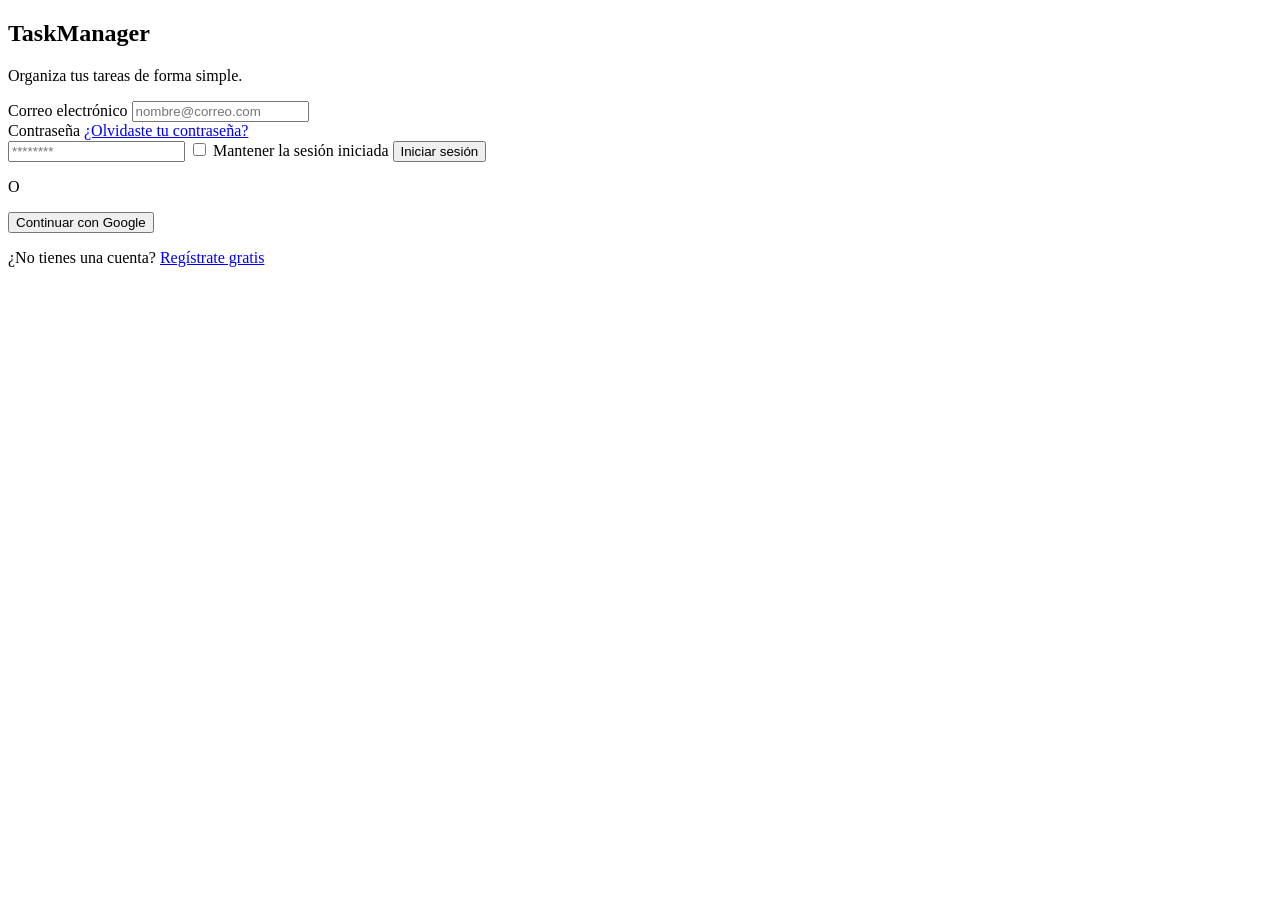
==== index.html @ 145702ba "Agrega estructura base y pantalla de inicio de sesión" ====
<!DOCTYPE html>
<html lang="es">
<head>
  <meta charset="UTF-8">
  <meta name="viewport" content="width=device-width, initial-scale=1.0">
  <title>TaskManager | Login</title>
  <link rel="stylesheet" href="css/styles.css">
</head>
<body>
  <main class="login-page">
    <section class="login-container">
      <h1>TaskManager</h1>
      <p class="subtitle">Organiza tus tareas de forma simple.</p>
      <form id="login-form" class="login-card">
        <label for="email">Correo electrónico</label>
        <input id="email" type="email" placeholder="nombre@correo.com" required>
        <div class="password-row">
          <label for="password">Contraseña</label>
          <a href="#">¿Olvidaste tu contraseña?</a>
        </div>
        <input id="password" type="password" placeholder="********" required>
        <label class="remember"><input type="checkbox"> Mantener la sesión iniciada</label>
        <button type="submit" class="primary">Iniciar sesión</button>
        <p class="divider">O</p>
        <button type="button" class="secondary">Continuar con Google</button>
      </form>
      <p class="register">¿No tienes una cuenta? <a href="#">Regístrate gratis</a></p>
    </section>
  </main>
  <script src="js/app.js"></script>
</body>
</html>
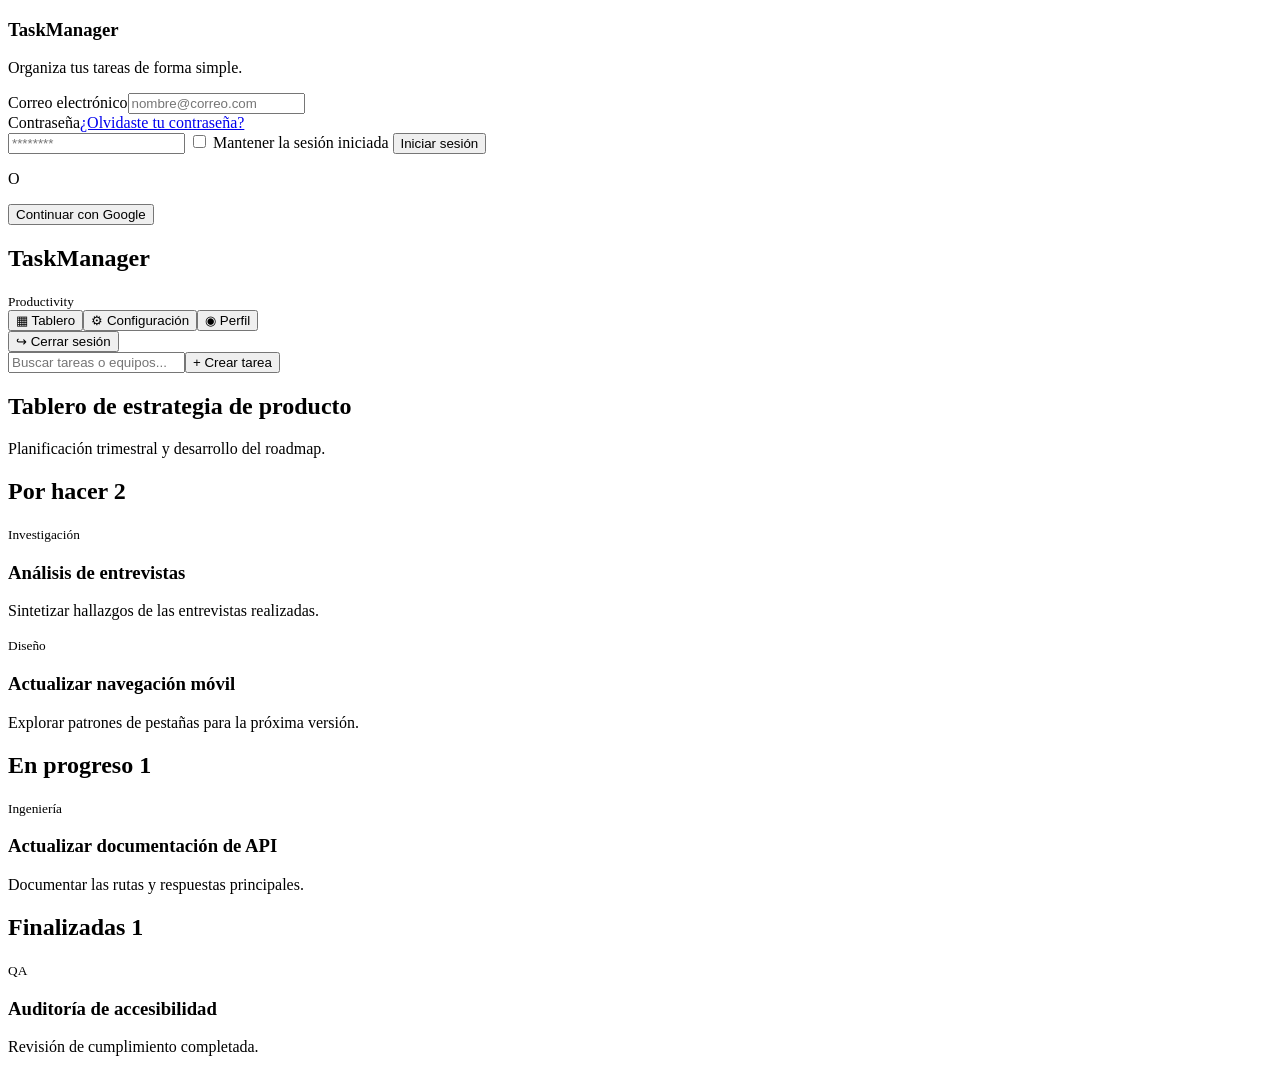
==== commit dc7a49ae: "Diseña tablero principal con columnas y tarjetas de tareas" ====
--- a/index.html
+++ b/index.html
@@ -3,30 +3,52 @@
 <head>
   <meta charset="UTF-8">
   <meta name="viewport" content="width=device-width, initial-scale=1.0">
-  <title>TaskManager | Login</title>
+  <title>TaskManager</title>
   <link rel="stylesheet" href="css/styles.css">
 </head>
 <body>
-  <main class="login-page">
-    <section class="login-container">
-      <h1>TaskManager</h1>
-      <p class="subtitle">Organiza tus tareas de forma simple.</p>
-      <form id="login-form" class="login-card">
-        <label for="email">Correo electrónico</label>
-        <input id="email" type="email" placeholder="nombre@correo.com" required>
-        <div class="password-row">
-          <label for="password">Contraseña</label>
-          <a href="#">¿Olvidaste tu contraseña?</a>
+  <section id="login-view" class="view active">
+    <main class="login-page">
+      <section class="login-container">
+        <h1>TaskManager</h1><p class="subtitle">Organiza tus tareas de forma simple.</p>
+        <form id="login-form" class="login-card">
+          <label for="email">Correo electrónico</label><input id="email" type="email" placeholder="nombre@correo.com" required>
+          <div class="password-row"><label for="password">Contraseña</label><a href="#">¿Olvidaste tu contraseña?</a></div>
+          <input id="password" type="password" placeholder="********" required>
+          <label class="remember"><input type="checkbox"> Mantener la sesión iniciada</label>
+          <button type="submit" class="primary">Iniciar sesión</button><p class="divider">O</p>
+          <button type="button" class="secondary">Continuar con Google</button>
+        </form>
+      </section>
+    </main>
+  </section>
+
+  <section id="dashboard-view" class="view">
+    <div class="app-layout">
+      <aside class="sidebar">
+        <div><h2>TaskManager</h2><small>Productivity</small>
+          <nav><button class="menu active">▦ Tablero</button><button class="menu">⚙ Configuración</button><button class="menu">◉ Perfil</button></nav>
         </div>
-        <input id="password" type="password" placeholder="********" required>
-        <label class="remember"><input type="checkbox"> Mantener la sesión iniciada</label>
-        <button type="submit" class="primary">Iniciar sesión</button>
-        <p class="divider">O</p>
-        <button type="button" class="secondary">Continuar con Google</button>
-      </form>
-      <p class="register">¿No tienes una cuenta? <a href="#">Regístrate gratis</a></p>
-    </section>
-  </main>
-  <script src="js/app.js"></script>
+        <button id="logout-button" class="menu">↪ Cerrar sesión</button>
+      </aside>
+      <main class="content">
+        <header class="topbar"><input placeholder="Buscar tareas o equipos..."><button>+ Crear tarea</button></header>
+        <h1>Tablero de estrategia de producto</h1><p class="muted">Planificación trimestral y desarrollo del roadmap.</p>
+        <section class="board">
+          <article class="column"><h2>Por hacer <span>2</span></h2>
+            <div class="task"><small>Investigación</small><h3>Análisis de entrevistas</h3><p>Sintetizar hallazgos de las entrevistas realizadas.</p></div>
+            <div class="task"><small>Diseño</small><h3>Actualizar navegación móvil</h3><p>Explorar patrones de pestañas para la próxima versión.</p></div>
+          </article>
+          <article class="column"><h2>En progreso <span>1</span></h2>
+            <div class="task highlight"><small>Ingeniería</small><h3>Actualizar documentación de API</h3><p>Documentar las rutas y respuestas principales.</p></div>
+          </article>
+          <article class="column"><h2>Finalizadas <span>1</span></h2>
+            <div class="task done"><small>QA</small><h3>Auditoría de accesibilidad</h3><p>Revisión de cumplimiento completada.</p></div>
+          </article>
+        </section>
+      </main>
+    </div>
+  </section>
+  <script src="js/script.js"></script>
 </body>
-</html>
+</html>
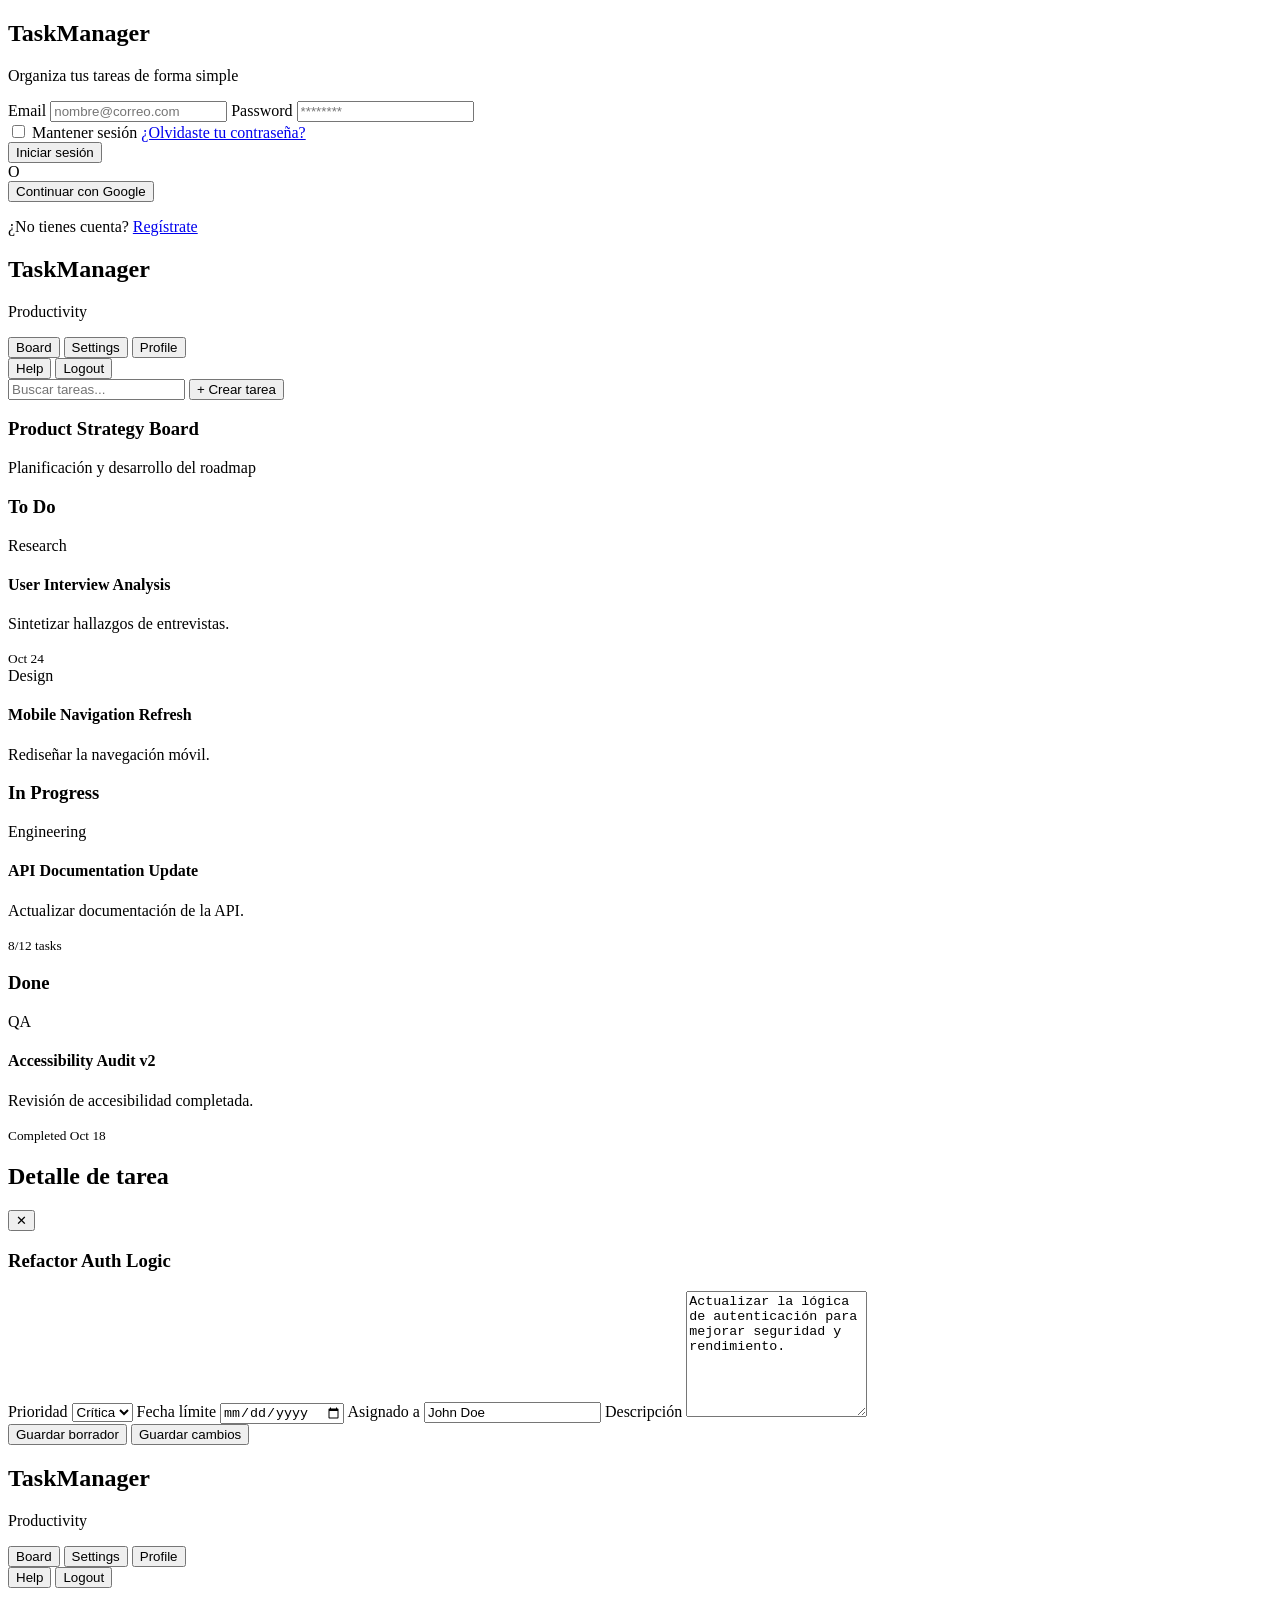
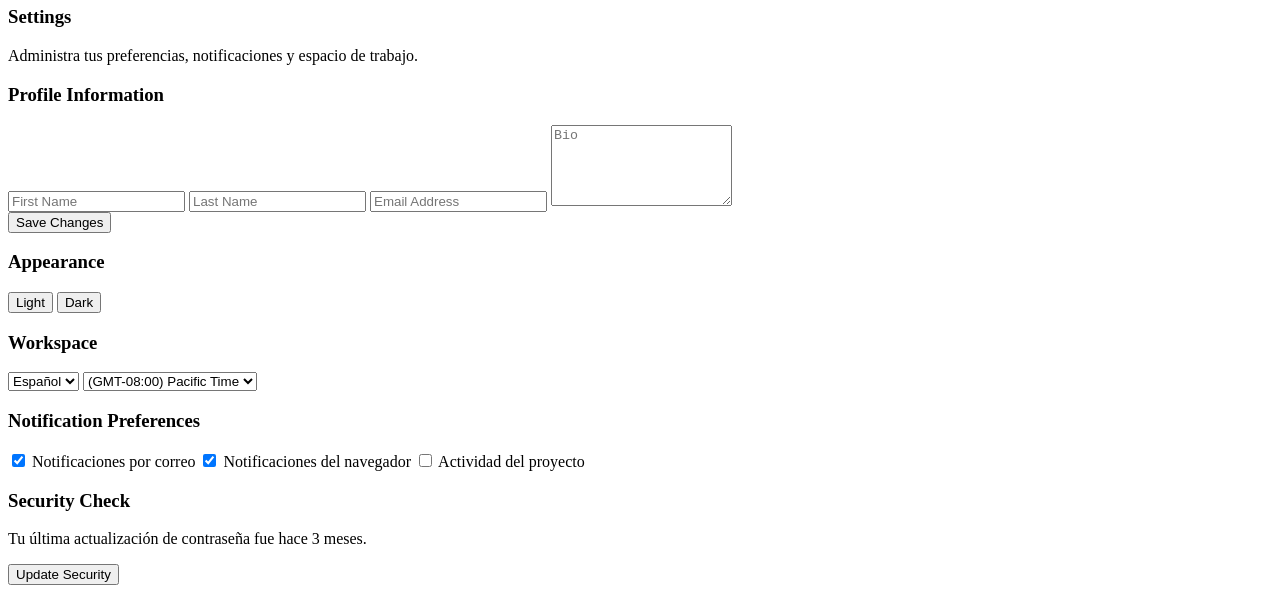
==== commit 85da0308: "Agrega panel de detalle y pantalla de configuración" ====
--- a/index.html
+++ b/index.html
@@ -1,54 +1,226 @@
 <!DOCTYPE html>
 <html lang="es">
 <head>
-  <meta charset="UTF-8">
-  <meta name="viewport" content="width=device-width, initial-scale=1.0">
+  <meta charset="UTF-8" />
+  <meta name="viewport" content="width=device-width, initial-scale=1.0" />
   <title>TaskManager</title>
-  <link rel="stylesheet" href="css/styles.css">
+  <link rel="stylesheet" href="css/styles.css" />
 </head>
 <body>
+
+  <!-- LOGIN -->
   <section id="login-view" class="view active">
-    <main class="login-page">
-      <section class="login-container">
-        <h1>TaskManager</h1><p class="subtitle">Organiza tus tareas de forma simple.</p>
-        <form id="login-form" class="login-card">
-          <label for="email">Correo electrónico</label><input id="email" type="email" placeholder="nombre@correo.com" required>
-          <div class="password-row"><label for="password">Contraseña</label><a href="#">¿Olvidaste tu contraseña?</a></div>
-          <input id="password" type="password" placeholder="********" required>
-          <label class="remember"><input type="checkbox"> Mantener la sesión iniciada</label>
-          <button type="submit" class="primary">Iniciar sesión</button><p class="divider">O</p>
-          <button type="button" class="secondary">Continuar con Google</button>
-        </form>
-      </section>
-    </main>
+    <div class="login-container">
+      <h1 class="logo">TaskManager</h1>
+      <p class="subtitle">Organiza tus tareas de forma simple</p>
+
+      <div class="login-card">
+        <label>Email</label>
+        <input type="email" placeholder="nombre@correo.com" />
+
+        <label>Password</label>
+        <input type="password" placeholder="********" />
+
+        <div class="remember-row">
+          <label><input type="checkbox" /> Mantener sesión</label>
+          <a href="#">¿Olvidaste tu contraseña?</a>
+        </div>
+
+        <button class="btn-primary" onclick="showView('dashboard-view')">Iniciar sesión</button>
+
+        <div class="divider">O</div>
+
+        <button class="btn-secondary">Continuar con Google</button>
+
+        <p class="register-text">
+          ¿No tienes cuenta? <a href="#">Regístrate</a>
+        </p>
+      </div>
+    </div>
   </section>
 
+  <!-- DASHBOARD -->
   <section id="dashboard-view" class="view">
     <div class="app-layout">
       <aside class="sidebar">
-        <div><h2>TaskManager</h2><small>Productivity</small>
-          <nav><button class="menu active">▦ Tablero</button><button class="menu">⚙ Configuración</button><button class="menu">◉ Perfil</button></nav>
-        </div>
-        <button id="logout-button" class="menu">↪ Cerrar sesión</button>
+        <div>
+          <h2 class="sidebar-logo">TaskManager</h2>
+          <p class="sidebar-subtitle">Productivity</p>
+
+          <nav class="menu">
+            <button onclick="showView('dashboard-view')" class="menu-item active">Board</button>
+            <button onclick="showView('settings-view')" class="menu-item">Settings</button>
+            <button class="menu-item">Profile</button>
+          </nav>
+        </div>
+
+        <div class="sidebar-footer">
+          <button class="menu-item">Help</button>
+          <button class="menu-item" onclick="showView('login-view')">Logout</button>
+        </div>
       </aside>
-      <main class="content">
-        <header class="topbar"><input placeholder="Buscar tareas o equipos..."><button>+ Crear tarea</button></header>
-        <h1>Tablero de estrategia de producto</h1><p class="muted">Planificación trimestral y desarrollo del roadmap.</p>
+
+      <main class="main-content">
+        <header class="topbar">
+          <input type="text" placeholder="Buscar tareas..." class="search-box" />
+          <button class="btn-primary">+ Crear tarea</button>
+        </header>
+
+        <section class="board-header">
+          <h1>Product Strategy Board</h1>
+          <p>Planificación y desarrollo del roadmap</p>
+        </section>
+
         <section class="board">
-          <article class="column"><h2>Por hacer <span>2</span></h2>
-            <div class="task"><small>Investigación</small><h3>Análisis de entrevistas</h3><p>Sintetizar hallazgos de las entrevistas realizadas.</p></div>
-            <div class="task"><small>Diseño</small><h3>Actualizar navegación móvil</h3><p>Explorar patrones de pestañas para la próxima versión.</p></div>
-          </article>
-          <article class="column"><h2>En progreso <span>1</span></h2>
-            <div class="task highlight"><small>Ingeniería</small><h3>Actualizar documentación de API</h3><p>Documentar las rutas y respuestas principales.</p></div>
-          </article>
-          <article class="column"><h2>Finalizadas <span>1</span></h2>
-            <div class="task done"><small>QA</small><h3>Auditoría de accesibilidad</h3><p>Revisión de cumplimiento completada.</p></div>
-          </article>
+          <div class="column">
+            <h3>To Do</h3>
+            <div class="task-card">
+              <span class="tag">Research</span>
+              <h4>User Interview Analysis</h4>
+              <p>Sintetizar hallazgos de entrevistas.</p>
+              <small>Oct 24</small>
+            </div>
+
+            <div class="task-card">
+              <span class="tag">Design</span>
+              <h4>Mobile Navigation Refresh</h4>
+              <p>Rediseñar la navegación móvil.</p>
+            </div>
+          </div>
+
+          <div class="column">
+            <h3>In Progress</h3>
+            <div class="task-card highlight" onclick="toggleTaskPanel()">
+              <span class="tag">Engineering</span>
+              <h4>API Documentation Update</h4>
+              <p>Actualizar documentación de la API.</p>
+              <small>8/12 tasks</small>
+            </div>
+          </div>
+
+          <div class="column">
+            <h3>Done</h3>
+            <div class="task-card done">
+              <span class="tag">QA</span>
+              <h4>Accessibility Audit v2</h4>
+              <p>Revisión de accesibilidad completada.</p>
+              <small>Completed Oct 18</small>
+            </div>
+          </div>
+        </section>
+      </main>
+
+      <!-- PANEL DETALLE -->
+      <aside id="task-panel" class="task-panel hidden">
+        <div class="task-panel-header">
+          <h2>Detalle de tarea</h2>
+          <button onclick="toggleTaskPanel()">✕</button>
+        </div>
+
+        <h3>Refactor Auth Logic</h3>
+
+        <label>Prioridad</label>
+        <select>
+          <option>Crítica</option>
+          <option>Alta</option>
+          <option>Media</option>
+          <option>Baja</option>
+        </select>
+
+        <label>Fecha límite</label>
+        <input type="date" />
+
+        <label>Asignado a</label>
+        <input type="text" value="John Doe" />
+
+        <label>Descripción</label>
+        <textarea rows="8">Actualizar la lógica de autenticación para mejorar seguridad y rendimiento.</textarea>
+
+        <div class="panel-actions">
+          <button class="btn-secondary">Guardar borrador</button>
+          <button class="btn-primary">Guardar cambios</button>
+        </div>
+      </aside>
+    </div>
+  </section>
+
+  <!-- SETTINGS -->
+  <section id="settings-view" class="view">
+    <div class="app-layout">
+      <aside class="sidebar">
+        <div>
+          <h2 class="sidebar-logo">TaskManager</h2>
+          <p class="sidebar-subtitle">Productivity</p>
+
+          <nav class="menu">
+            <button onclick="showView('dashboard-view')" class="menu-item">Board</button>
+            <button onclick="showView('settings-view')" class="menu-item active">Settings</button>
+            <button class="menu-item">Profile</button>
+          </nav>
+        </div>
+
+        <div class="sidebar-footer">
+          <button class="menu-item">Help</button>
+          <button class="menu-item" onclick="showView('login-view')">Logout</button>
+        </div>
+      </aside>
+
+      <main class="main-content">
+        <section class="settings-header">
+          <h1>Settings</h1>
+          <p>Administra tus preferencias, notificaciones y espacio de trabajo.</p>
+        </section>
+
+        <section class="settings-grid">
+          <div class="card large">
+            <h3>Profile Information</h3>
+            <div class="form-grid">
+              <input type="text" placeholder="First Name" />
+              <input type="text" placeholder="Last Name" />
+              <input type="email" placeholder="Email Address" class="full" />
+              <textarea placeholder="Bio" rows="5" class="full"></textarea>
+            </div>
+            <div class="align-right">
+              <button class="btn-primary">Save Changes</button>
+            </div>
+          </div>
+
+          <div class="card">
+            <h3>Appearance</h3>
+            <div class="toggle-options">
+              <button class="btn-secondary">Light</button>
+              <button class="btn-secondary">Dark</button>
+            </div>
+          </div>
+
+          <div class="card">
+            <h3>Workspace</h3>
+            <select>
+              <option>Español</option>
+              <option>English</option>
+            </select>
+            <select>
+              <option>(GMT-08:00) Pacific Time</option>
+            </select>
+          </div>
+
+          <div class="card large">
+            <h3>Notification Preferences</h3>
+            <label><input type="checkbox" checked /> Notificaciones por correo</label>
+            <label><input type="checkbox" checked /> Notificaciones del navegador</label>
+            <label><input type="checkbox" /> Actividad del proyecto</label>
+          </div>
+
+          <div class="card security-card">
+            <h3>Security Check</h3>
+            <p>Tu última actualización de contraseña fue hace 3 meses.</p>
+            <button class="btn-primary">Update Security</button>
+          </div>
         </section>
       </main>
     </div>
   </section>
+
   <script src="js/script.js"></script>
 </body>
 </html>
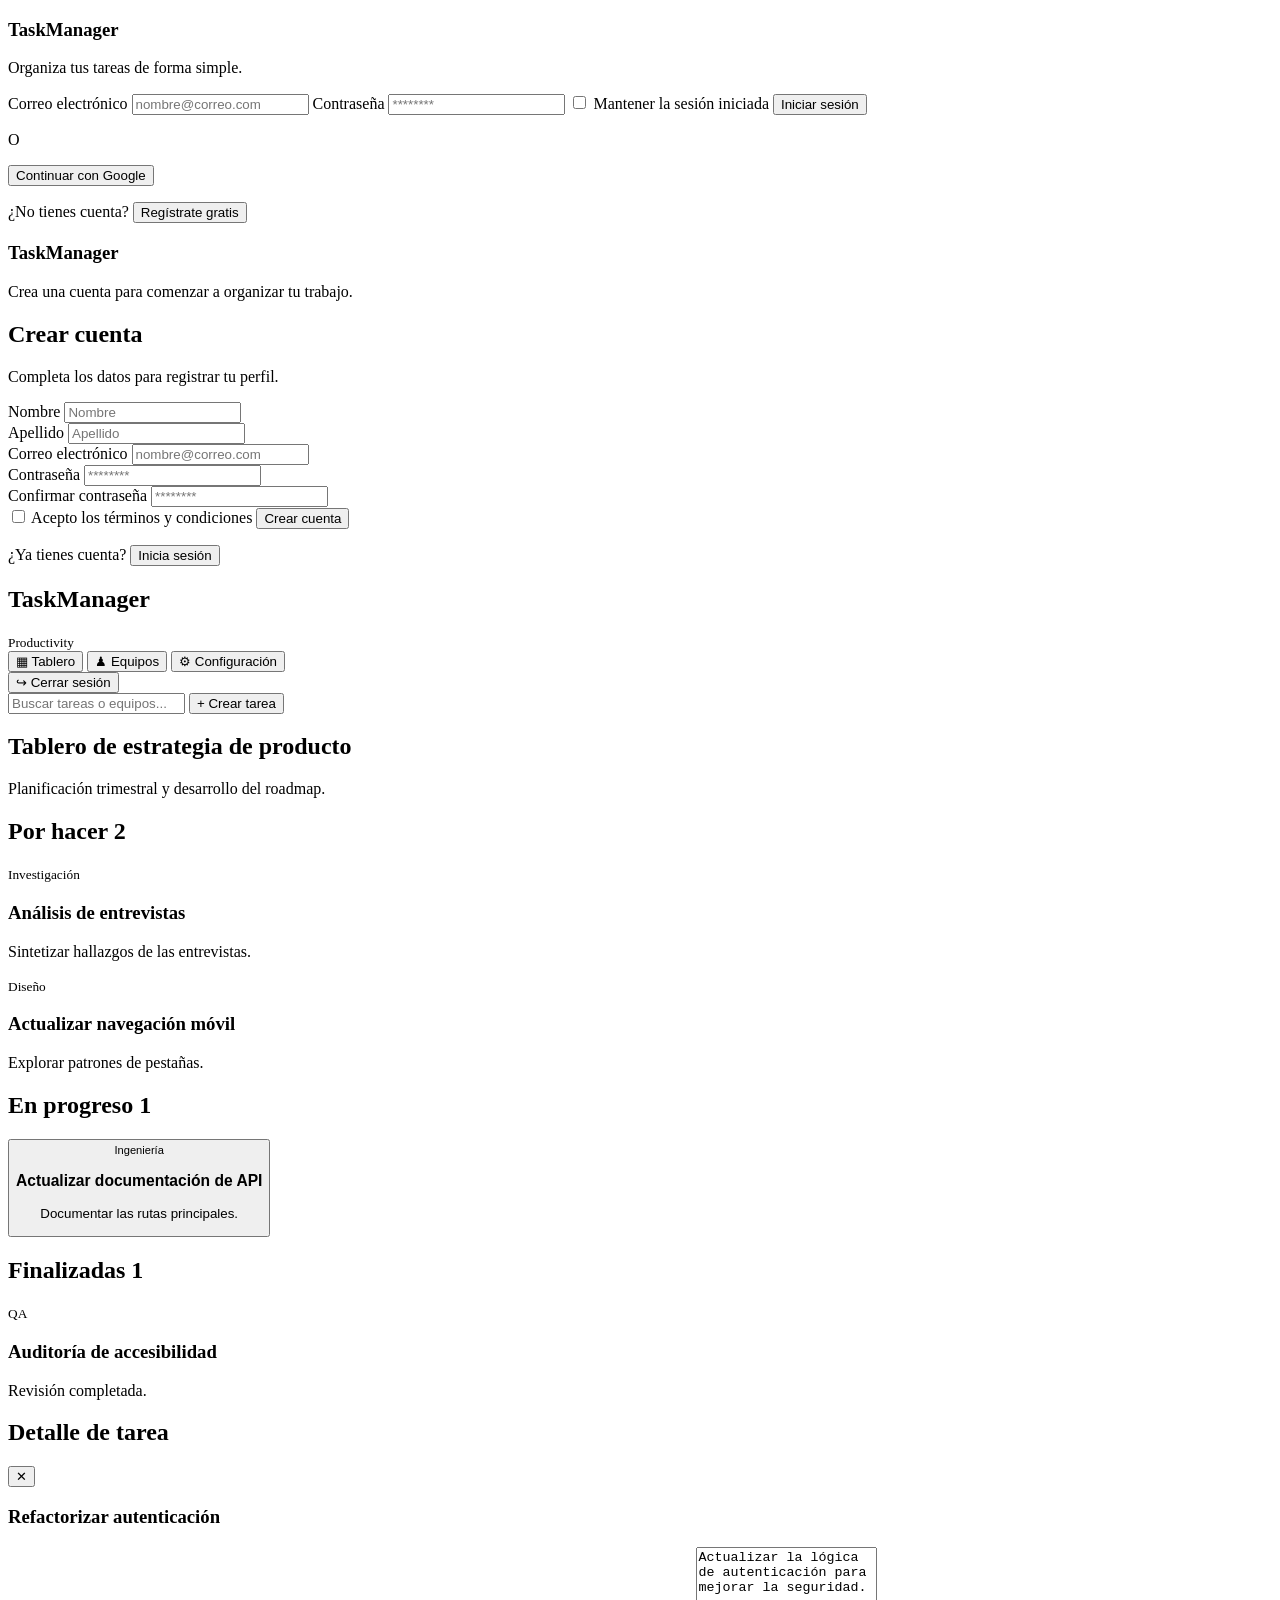
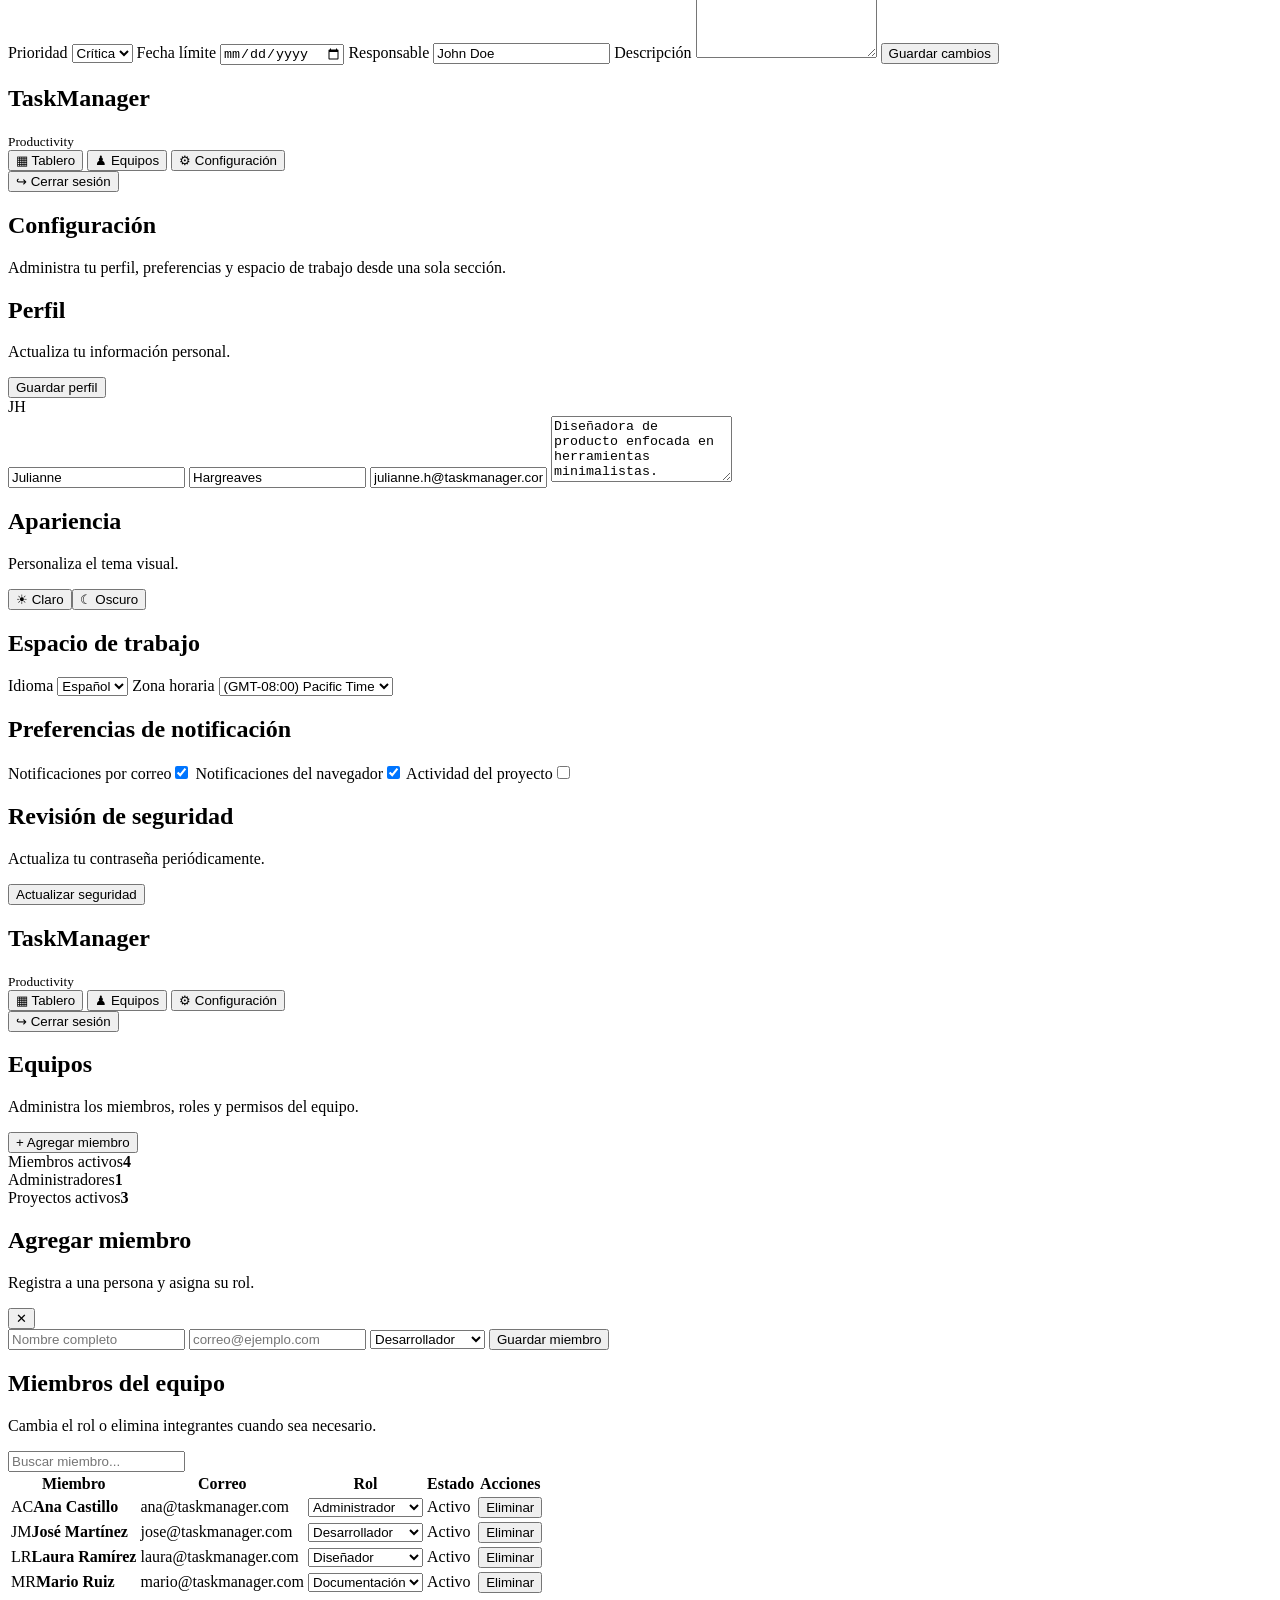
==== commit 0526ff20: "Agrega el arpatado de equipos y se agregor el registro de cuenta" ====
--- a/index.html
+++ b/index.html
@@ -1,226 +1,306 @@
 <!DOCTYPE html>
 <html lang="es">
 <head>
-  <meta charset="UTF-8" />
-  <meta name="viewport" content="width=device-width, initial-scale=1.0" />
+  <meta charset="UTF-8">
+  <meta name="viewport" content="width=device-width, initial-scale=1.0">
   <title>TaskManager</title>
-  <link rel="stylesheet" href="css/styles.css" />
+  <link rel="stylesheet" href="css/styles.css">
 </head>
 <body>
-
-  <!-- LOGIN -->
+  <!-- INICIO DE SESIÓN -->
   <section id="login-view" class="view active">
-    <div class="login-container">
-      <h1 class="logo">TaskManager</h1>
-      <p class="subtitle">Organiza tus tareas de forma simple</p>
-
-      <div class="login-card">
-        <label>Email</label>
-        <input type="email" placeholder="nombre@correo.com" />
-
-        <label>Password</label>
-        <input type="password" placeholder="********" />
-
-        <div class="remember-row">
-          <label><input type="checkbox" /> Mantener sesión</label>
-          <a href="#">¿Olvidaste tu contraseña?</a>
-        </div>
-
-        <button class="btn-primary" onclick="showView('dashboard-view')">Iniciar sesión</button>
-
-        <div class="divider">O</div>
-
-        <button class="btn-secondary">Continuar con Google</button>
-
-        <p class="register-text">
-          ¿No tienes cuenta? <a href="#">Regístrate</a>
-        </p>
-      </div>
-    </div>
-  </section>
-
-  <!-- DASHBOARD -->
+    <main class="login-page">
+      <section class="login-container">
+        <h1>TaskManager</h1>
+        <p class="subtitle">Organiza tus tareas de forma simple.</p>
+        <form id="login-form" class="login-card">
+          <label for="email">Correo electrónico</label>
+          <input id="email" type="email" placeholder="nombre@correo.com" required>
+
+          <label for="password">Contraseña</label>
+          <input id="password" type="password" placeholder="********" required>
+
+          <label class="remember"><input type="checkbox"> Mantener la sesión iniciada</label>
+          <button class="primary">Iniciar sesión</button>
+
+          <p class="divider">O</p>
+          <button type="button" class="secondary">Continuar con Google</button>
+
+          <p class="auth-link">¿No tienes cuenta? <button id="open-register" type="button">Regístrate gratis</button></p>
+        </form>
+      </section>
+    </main>
+  </section>
+
+  <!-- REGISTRO DE USUARIO -->
+  <section id="register-view" class="view">
+    <main class="login-page">
+      <section class="login-container register-container">
+        <h1>TaskManager</h1>
+        <p class="subtitle">Crea una cuenta para comenzar a organizar tu trabajo.</p>
+
+        <form id="register-form" class="login-card">
+          <h2>Crear cuenta</h2>
+          <p class="muted compact">Completa los datos para registrar tu perfil.</p>
+
+          <div class="register-grid">
+            <div>
+              <label for="register-name">Nombre</label>
+              <input id="register-name" type="text" placeholder="Nombre" required>
+            </div>
+            <div>
+              <label for="register-lastname">Apellido</label>
+              <input id="register-lastname" type="text" placeholder="Apellido" required>
+            </div>
+          </div>
+
+          <label for="register-email">Correo electrónico</label>
+          <input id="register-email" type="email" placeholder="nombre@correo.com" required>
+
+          <div class="register-grid">
+            <div>
+              <label for="register-password">Contraseña</label>
+              <input id="register-password" type="password" placeholder="********" minlength="6" required>
+            </div>
+            <div>
+              <label for="register-confirm-password">Confirmar contraseña</label>
+              <input id="register-confirm-password" type="password" placeholder="********" minlength="6" required>
+            </div>
+          </div>
+
+          <label class="remember">
+            <input id="accept-terms" type="checkbox" required>
+            Acepto los términos y condiciones
+          </label>
+
+          <button class="primary">Crear cuenta</button>
+          <p id="register-message" class="form-message" aria-live="polite"></p>
+
+          <p class="auth-link">¿Ya tienes cuenta? <button id="back-to-login" type="button">Inicia sesión</button></p>
+        </form>
+      </section>
+    </main>
+  </section>
+
+  <!-- TABLERO -->
   <section id="dashboard-view" class="view">
     <div class="app-layout">
       <aside class="sidebar">
         <div>
-          <h2 class="sidebar-logo">TaskManager</h2>
-          <p class="sidebar-subtitle">Productivity</p>
-
-          <nav class="menu">
-            <button onclick="showView('dashboard-view')" class="menu-item active">Board</button>
-            <button onclick="showView('settings-view')" class="menu-item">Settings</button>
-            <button class="menu-item">Profile</button>
+          <h2>TaskManager</h2>
+          <small>Productivity</small>
+          <nav>
+            <button class="menu active" data-view="dashboard-view">▦ Tablero</button>
+            <button class="menu" data-view="teams-view">♟ Equipos</button>
+            <button class="menu" data-view="settings-view">⚙ Configuración</button>
           </nav>
         </div>
-
-        <div class="sidebar-footer">
-          <button class="menu-item">Help</button>
-          <button class="menu-item" onclick="showView('login-view')">Logout</button>
-        </div>
+        <button class="menu logout">↪ Cerrar sesión</button>
       </aside>
-
-      <main class="main-content">
+      <main class="content">
         <header class="topbar">
-          <input type="text" placeholder="Buscar tareas..." class="search-box" />
-          <button class="btn-primary">+ Crear tarea</button>
+          <input placeholder="Buscar tareas o equipos...">
+          <button>+ Crear tarea</button>
         </header>
-
-        <section class="board-header">
-          <h1>Product Strategy Board</h1>
-          <p>Planificación y desarrollo del roadmap</p>
-        </section>
-
+        <h1>Tablero de estrategia de producto</h1>
+        <p class="muted">Planificación trimestral y desarrollo del roadmap.</p>
         <section class="board">
-          <div class="column">
-            <h3>To Do</h3>
-            <div class="task-card">
-              <span class="tag">Research</span>
-              <h4>User Interview Analysis</h4>
-              <p>Sintetizar hallazgos de entrevistas.</p>
-              <small>Oct 24</small>
-            </div>
-
-            <div class="task-card">
-              <span class="tag">Design</span>
-              <h4>Mobile Navigation Refresh</h4>
-              <p>Rediseñar la navegación móvil.</p>
-            </div>
-          </div>
-
-          <div class="column">
-            <h3>In Progress</h3>
-            <div class="task-card highlight" onclick="toggleTaskPanel()">
-              <span class="tag">Engineering</span>
-              <h4>API Documentation Update</h4>
-              <p>Actualizar documentación de la API.</p>
-              <small>8/12 tasks</small>
-            </div>
-          </div>
-
-          <div class="column">
-            <h3>Done</h3>
-            <div class="task-card done">
-              <span class="tag">QA</span>
-              <h4>Accessibility Audit v2</h4>
-              <p>Revisión de accesibilidad completada.</p>
-              <small>Completed Oct 18</small>
-            </div>
-          </div>
+          <article class="column">
+            <h2>Por hacer <span>2</span></h2>
+            <div class="task"><small>Investigación</small><h3>Análisis de entrevistas</h3><p>Sintetizar hallazgos de las entrevistas.</p></div>
+            <div class="task"><small>Diseño</small><h3>Actualizar navegación móvil</h3><p>Explorar patrones de pestañas.</p></div>
+          </article>
+          <article class="column">
+            <h2>En progreso <span>1</span></h2>
+            <button id="open-panel" class="task highlight task-button"><small>Ingeniería</small><h3>Actualizar documentación de API</h3><p>Documentar las rutas principales.</p></button>
+          </article>
+          <article class="column">
+            <h2>Finalizadas <span>1</span></h2>
+            <div class="task done"><small>QA</small><h3>Auditoría de accesibilidad</h3><p>Revisión completada.</p></div>
+          </article>
         </section>
       </main>
-
-      <!-- PANEL DETALLE -->
       <aside id="task-panel" class="task-panel hidden">
-        <div class="task-panel-header">
-          <h2>Detalle de tarea</h2>
-          <button onclick="toggleTaskPanel()">✕</button>
-        </div>
-
-        <h3>Refactor Auth Logic</h3>
-
-        <label>Prioridad</label>
-        <select>
-          <option>Crítica</option>
-          <option>Alta</option>
-          <option>Media</option>
-          <option>Baja</option>
-        </select>
-
-        <label>Fecha límite</label>
-        <input type="date" />
-
-        <label>Asignado a</label>
-        <input type="text" value="John Doe" />
-
-        <label>Descripción</label>
-        <textarea rows="8">Actualizar la lógica de autenticación para mejorar seguridad y rendimiento.</textarea>
-
-        <div class="panel-actions">
-          <button class="btn-secondary">Guardar borrador</button>
-          <button class="btn-primary">Guardar cambios</button>
-        </div>
+        <div class="panel-header"><h2>Detalle de tarea</h2><button id="close-panel">✕</button></div>
+        <h3>Refactorizar autenticación</h3>
+        <label for="priority">Prioridad</label>
+        <select id="priority"><option>Crítica</option><option>Alta</option><option>Media</option></select>
+        <label for="due-date">Fecha límite</label>
+        <input id="due-date" type="date">
+        <label for="responsible">Responsable</label>
+        <input id="responsible" value="John Doe">
+        <label for="description">Descripción</label>
+        <textarea id="description" rows="7">Actualizar la lógica de autenticación para mejorar la seguridad.</textarea>
+        <button class="primary">Guardar cambios</button>
       </aside>
     </div>
   </section>
 
-  <!-- SETTINGS -->
+  <!-- CONFIGURACIÓN: INCLUYE PERFIL -->
   <section id="settings-view" class="view">
     <div class="app-layout">
       <aside class="sidebar">
         <div>
-          <h2 class="sidebar-logo">TaskManager</h2>
-          <p class="sidebar-subtitle">Productivity</p>
-
-          <nav class="menu">
-            <button onclick="showView('dashboard-view')" class="menu-item">Board</button>
-            <button onclick="showView('settings-view')" class="menu-item active">Settings</button>
-            <button class="menu-item">Profile</button>
+          <h2>TaskManager</h2>
+          <small>Productivity</small>
+          <nav>
+            <button class="menu" data-view="dashboard-view">▦ Tablero</button>
+            <button class="menu" data-view="teams-view">♟ Equipos</button>
+            <button class="menu active" data-view="settings-view">⚙ Configuración</button>
           </nav>
         </div>
-
-        <div class="sidebar-footer">
-          <button class="menu-item">Help</button>
-          <button class="menu-item" onclick="showView('login-view')">Logout</button>
-        </div>
+        <button class="menu logout">↪ Cerrar sesión</button>
       </aside>
-
-      <main class="main-content">
-        <section class="settings-header">
-          <h1>Settings</h1>
-          <p>Administra tus preferencias, notificaciones y espacio de trabajo.</p>
-        </section>
-
+      <main class="content">
+        <h1>Configuración</h1>
+        <p class="muted">Administra tu perfil, preferencias y espacio de trabajo desde una sola sección.</p>
         <section class="settings-grid">
-          <div class="card large">
-            <h3>Profile Information</h3>
-            <div class="form-grid">
-              <input type="text" placeholder="First Name" />
-              <input type="text" placeholder="Last Name" />
-              <input type="email" placeholder="Email Address" class="full" />
-              <textarea placeholder="Bio" rows="5" class="full"></textarea>
-            </div>
-            <div class="align-right">
-              <button class="btn-primary">Save Changes</button>
-            </div>
-          </div>
-
-          <div class="card">
-            <h3>Appearance</h3>
-            <div class="toggle-options">
-              <button class="btn-secondary">Light</button>
-              <button class="btn-secondary">Dark</button>
-            </div>
-          </div>
-
-          <div class="card">
-            <h3>Workspace</h3>
-            <select>
-              <option>Español</option>
-              <option>English</option>
-            </select>
-            <select>
-              <option>(GMT-08:00) Pacific Time</option>
-            </select>
-          </div>
-
-          <div class="card large">
-            <h3>Notification Preferences</h3>
-            <label><input type="checkbox" checked /> Notificaciones por correo</label>
-            <label><input type="checkbox" checked /> Notificaciones del navegador</label>
-            <label><input type="checkbox" /> Actividad del proyecto</label>
-          </div>
-
-          <div class="card security-card">
-            <h3>Security Check</h3>
-            <p>Tu última actualización de contraseña fue hace 3 meses.</p>
-            <button class="btn-primary">Update Security</button>
-          </div>
+          <article class="card wide profile-card">
+            <div class="card-heading">
+              <div>
+                <h2>Perfil</h2>
+                <p class="muted compact">Actualiza tu información personal.</p>
+              </div>
+              <button class="small-primary">Guardar perfil</button>
+            </div>
+            <div class="profile-layout">
+              <div class="avatar" aria-label="Avatar de usuario">JH</div>
+              <div class="form-grid">
+                <input aria-label="Nombre" value="Julianne">
+                <input aria-label="Apellido" value="Hargreaves">
+                <input aria-label="Correo electrónico" class="full" type="email" value="julianne.h@taskmanager.com">
+                <textarea aria-label="Biografía" class="full" rows="4">Diseñadora de producto enfocada en herramientas minimalistas.</textarea>
+              </div>
+            </div>
+          </article>
+          <article class="card">
+            <h2>Apariencia</h2>
+            <p class="muted compact">Personaliza el tema visual.</p>
+            <div class="button-row"><button>☀ Claro</button><button>☾ Oscuro</button></div>
+          </article>
+          <article class="card">
+            <h2>Espacio de trabajo</h2>
+            <label for="language">Idioma</label>
+            <select id="language"><option>Español</option><option>English</option></select>
+            <label for="timezone">Zona horaria</label>
+            <select id="timezone"><option>(GMT-08:00) Pacific Time</option></select>
+          </article>
+          <article class="card wide">
+            <h2>Preferencias de notificación</h2>
+            <label class="switch-row"><span>Notificaciones por correo</span><input type="checkbox" checked></label>
+            <label class="switch-row"><span>Notificaciones del navegador</span><input type="checkbox" checked></label>
+            <label class="switch-row"><span>Actividad del proyecto</span><input type="checkbox"></label>
+          </article>
+          <article class="card security">
+            <h2>Revisión de seguridad</h2>
+            <p>Actualiza tu contraseña periódicamente.</p>
+            <button class="security-button">Actualizar seguridad</button>
+          </article>
         </section>
       </main>
     </div>
   </section>
 
+
+  <!-- EQUIPOS -->
+  <section id="teams-view" class="view">
+    <div class="app-layout">
+      <aside class="sidebar">
+        <div>
+          <h2>TaskManager</h2>
+          <small>Productivity</small>
+          <nav>
+            <button class="menu" data-view="dashboard-view">▦ Tablero</button>
+            <button class="menu active" data-view="teams-view">♟ Equipos</button>
+            <button class="menu" data-view="settings-view">⚙ Configuración</button>
+          </nav>
+        </div>
+        <button class="menu logout">↪ Cerrar sesión</button>
+      </aside>
+      <main class="content">
+        <header class="page-header">
+          <div>
+            <h1>Equipos</h1>
+            <p class="muted">Administra los miembros, roles y permisos del equipo.</p>
+          </div>
+          <button id="show-member-form" class="small-primary">+ Agregar miembro</button>
+        </header>
+
+        <section class="team-summary">
+          <article class="summary-card"><span>Miembros activos</span><strong id="member-count">4</strong></article>
+          <article class="summary-card"><span>Administradores</span><strong>1</strong></article>
+          <article class="summary-card"><span>Proyectos activos</span><strong>3</strong></article>
+        </section>
+
+        <section id="member-form-card" class="card member-form-card hidden">
+          <div class="card-heading">
+            <div>
+              <h2>Agregar miembro</h2>
+              <p class="muted compact">Registra a una persona y asigna su rol.</p>
+            </div>
+            <button id="hide-member-form" class="icon-button" type="button">✕</button>
+          </div>
+          <form id="member-form" class="member-form">
+            <input id="member-name" type="text" placeholder="Nombre completo" required>
+            <input id="member-email" type="email" placeholder="correo@ejemplo.com" required>
+            <select id="member-role" required>
+              <option value="Desarrollador">Desarrollador</option>
+              <option value="Diseñador">Diseñador</option>
+              <option value="Documentación">Documentación</option>
+              <option value="Administrador">Administrador</option>
+            </select>
+            <button class="small-primary" type="submit">Guardar miembro</button>
+          </form>
+        </section>
+
+        <section class="members-card">
+          <div class="members-toolbar">
+            <div>
+              <h2>Miembros del equipo</h2>
+              <p class="muted compact">Cambia el rol o elimina integrantes cuando sea necesario.</p>
+            </div>
+            <input id="member-search" type="search" placeholder="Buscar miembro...">
+          </div>
+          <div class="table-wrapper">
+            <table>
+              <thead><tr><th>Miembro</th><th>Correo</th><th>Rol</th><th>Estado</th><th>Acciones</th></tr></thead>
+              <tbody id="member-table-body">
+                <tr>
+                  <td><div class="member-name"><span class="mini-avatar">AC</span><strong>Ana Castillo</strong></div></td>
+                  <td>ana@taskmanager.com</td>
+                  <td><select class="role-select"><option selected>Administrador</option><option>Desarrollador</option><option>Diseñador</option><option>Documentación</option></select></td>
+                  <td><span class="status active-status">Activo</span></td>
+                  <td><button class="danger-button remove-member" type="button">Eliminar</button></td>
+                </tr>
+                <tr>
+                  <td><div class="member-name"><span class="mini-avatar">JM</span><strong>José Martínez</strong></div></td>
+                  <td>jose@taskmanager.com</td>
+                  <td><select class="role-select"><option>Administrador</option><option selected>Desarrollador</option><option>Diseñador</option><option>Documentación</option></select></td>
+                  <td><span class="status active-status">Activo</span></td>
+                  <td><button class="danger-button remove-member" type="button">Eliminar</button></td>
+                </tr>
+                <tr>
+                  <td><div class="member-name"><span class="mini-avatar">LR</span><strong>Laura Ramírez</strong></div></td>
+                  <td>laura@taskmanager.com</td>
+                  <td><select class="role-select"><option>Administrador</option><option>Desarrollador</option><option selected>Diseñador</option><option>Documentación</option></select></td>
+                  <td><span class="status active-status">Activo</span></td>
+                  <td><button class="danger-button remove-member" type="button">Eliminar</button></td>
+                </tr>
+                <tr>
+                  <td><div class="member-name"><span class="mini-avatar">MR</span><strong>Mario Ruiz</strong></div></td>
+                  <td>mario@taskmanager.com</td>
+                  <td><select class="role-select"><option>Administrador</option><option>Desarrollador</option><option>Diseñador</option><option selected>Documentación</option></select></td>
+                  <td><span class="status active-status">Activo</span></td>
+                  <td><button class="danger-button remove-member" type="button">Eliminar</button></td>
+                </tr>
+              </tbody>
+            </table>
+          </div>
+        </section>
+      </main>
+    </div>
+  </section>
+
   <script src="js/script.js"></script>
 </body>
-</html>+</html>
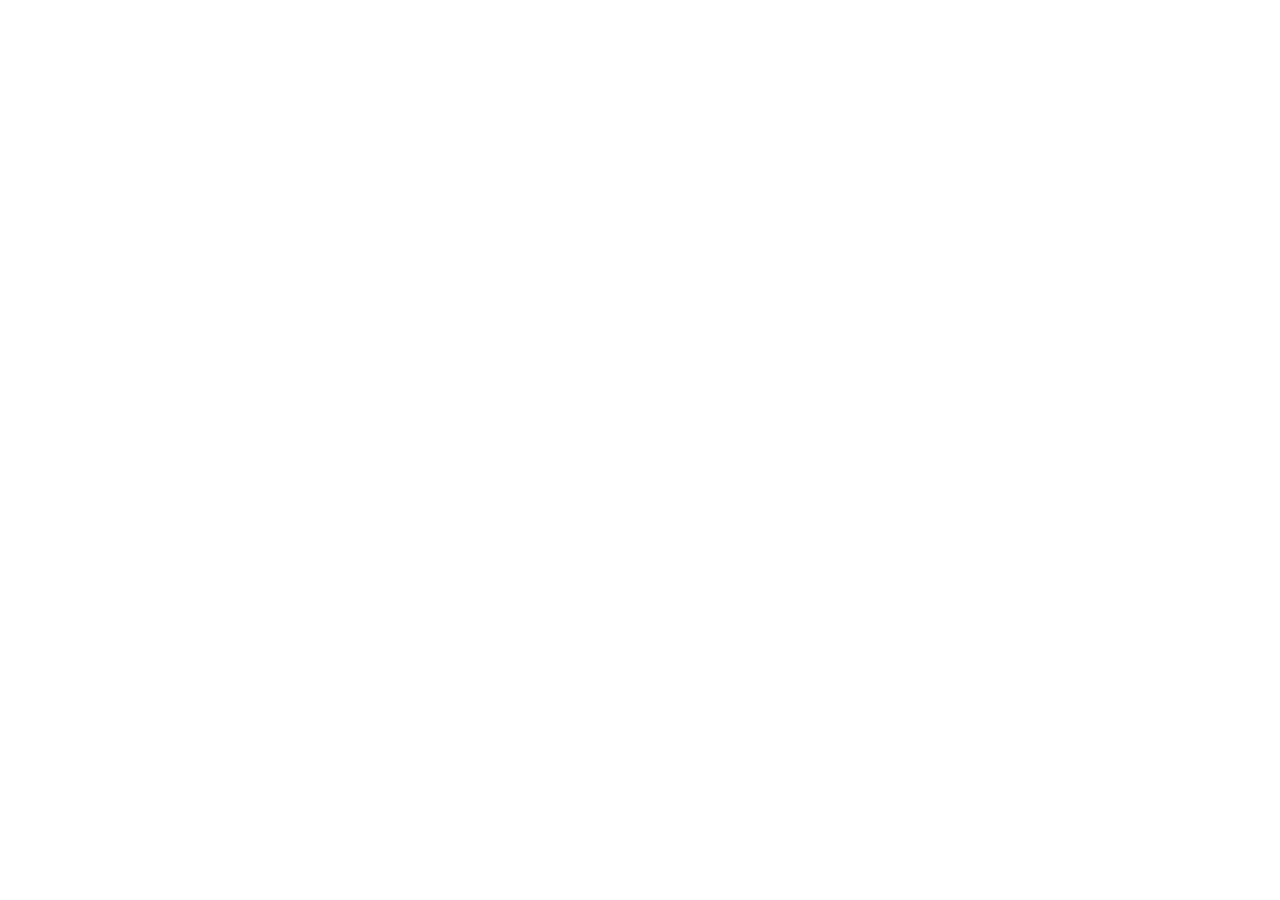
==== commit 08e76836: "Separado el codigo en diferente modulos" ====
--- a/index.html
+++ b/index.html
@@ -1,306 +1,23 @@
 <!DOCTYPE html>
 <html lang="es">
 <head>
-  <meta charset="UTF-8">
-  <meta name="viewport" content="width=device-width, initial-scale=1.0">
+  <meta charset="UTF-8" />
+  <meta name="viewport" content="width=device-width, initial-scale=1.0" />
+  <meta name="description" content="TaskManager: administración visual de tareas y equipos." />
   <title>TaskManager</title>
-  <link rel="stylesheet" href="css/styles.css">
+
+  <link rel="stylesheet" href="css/global.css" />
+  <link rel="stylesheet" href="css/components.css" />
+  <link rel="stylesheet" href="css/modules/auth.css" />
+  <link rel="stylesheet" href="css/modules/board.css" />
+  <link rel="stylesheet" href="css/modules/settings.css" />
+  <link rel="stylesheet" href="css/modules/teams.css" />
+  <link rel="stylesheet" href="css/responsive.css" />
 </head>
 <body>
-  <!-- INICIO DE SESIÓN -->
-  <section id="login-view" class="view active">
-    <main class="login-page">
-      <section class="login-container">
-        <h1>TaskManager</h1>
-        <p class="subtitle">Organiza tus tareas de forma simple.</p>
-        <form id="login-form" class="login-card">
-          <label for="email">Correo electrónico</label>
-          <input id="email" type="email" placeholder="nombre@correo.com" required>
+  <div id="app" aria-live="polite"></div>
+  <div id="toast-container" class="toast-container" aria-live="polite"></div>
 
-          <label for="password">Contraseña</label>
-          <input id="password" type="password" placeholder="********" required>
-
-          <label class="remember"><input type="checkbox"> Mantener la sesión iniciada</label>
-          <button class="primary">Iniciar sesión</button>
-
-          <p class="divider">O</p>
-          <button type="button" class="secondary">Continuar con Google</button>
-
-          <p class="auth-link">¿No tienes cuenta? <button id="open-register" type="button">Regístrate gratis</button></p>
-        </form>
-      </section>
-    </main>
-  </section>
-
-  <!-- REGISTRO DE USUARIO -->
-  <section id="register-view" class="view">
-    <main class="login-page">
-      <section class="login-container register-container">
-        <h1>TaskManager</h1>
-        <p class="subtitle">Crea una cuenta para comenzar a organizar tu trabajo.</p>
-
-        <form id="register-form" class="login-card">
-          <h2>Crear cuenta</h2>
-          <p class="muted compact">Completa los datos para registrar tu perfil.</p>
-
-          <div class="register-grid">
-            <div>
-              <label for="register-name">Nombre</label>
-              <input id="register-name" type="text" placeholder="Nombre" required>
-            </div>
-            <div>
-              <label for="register-lastname">Apellido</label>
-              <input id="register-lastname" type="text" placeholder="Apellido" required>
-            </div>
-          </div>
-
-          <label for="register-email">Correo electrónico</label>
-          <input id="register-email" type="email" placeholder="nombre@correo.com" required>
-
-          <div class="register-grid">
-            <div>
-              <label for="register-password">Contraseña</label>
-              <input id="register-password" type="password" placeholder="********" minlength="6" required>
-            </div>
-            <div>
-              <label for="register-confirm-password">Confirmar contraseña</label>
-              <input id="register-confirm-password" type="password" placeholder="********" minlength="6" required>
-            </div>
-          </div>
-
-          <label class="remember">
-            <input id="accept-terms" type="checkbox" required>
-            Acepto los términos y condiciones
-          </label>
-
-          <button class="primary">Crear cuenta</button>
-          <p id="register-message" class="form-message" aria-live="polite"></p>
-
-          <p class="auth-link">¿Ya tienes cuenta? <button id="back-to-login" type="button">Inicia sesión</button></p>
-        </form>
-      </section>
-    </main>
-  </section>
-
-  <!-- TABLERO -->
-  <section id="dashboard-view" class="view">
-    <div class="app-layout">
-      <aside class="sidebar">
-        <div>
-          <h2>TaskManager</h2>
-          <small>Productivity</small>
-          <nav>
-            <button class="menu active" data-view="dashboard-view">▦ Tablero</button>
-            <button class="menu" data-view="teams-view">♟ Equipos</button>
-            <button class="menu" data-view="settings-view">⚙ Configuración</button>
-          </nav>
-        </div>
-        <button class="menu logout">↪ Cerrar sesión</button>
-      </aside>
-      <main class="content">
-        <header class="topbar">
-          <input placeholder="Buscar tareas o equipos...">
-          <button>+ Crear tarea</button>
-        </header>
-        <h1>Tablero de estrategia de producto</h1>
-        <p class="muted">Planificación trimestral y desarrollo del roadmap.</p>
-        <section class="board">
-          <article class="column">
-            <h2>Por hacer <span>2</span></h2>
-            <div class="task"><small>Investigación</small><h3>Análisis de entrevistas</h3><p>Sintetizar hallazgos de las entrevistas.</p></div>
-            <div class="task"><small>Diseño</small><h3>Actualizar navegación móvil</h3><p>Explorar patrones de pestañas.</p></div>
-          </article>
-          <article class="column">
-            <h2>En progreso <span>1</span></h2>
-            <button id="open-panel" class="task highlight task-button"><small>Ingeniería</small><h3>Actualizar documentación de API</h3><p>Documentar las rutas principales.</p></button>
-          </article>
-          <article class="column">
-            <h2>Finalizadas <span>1</span></h2>
-            <div class="task done"><small>QA</small><h3>Auditoría de accesibilidad</h3><p>Revisión completada.</p></div>
-          </article>
-        </section>
-      </main>
-      <aside id="task-panel" class="task-panel hidden">
-        <div class="panel-header"><h2>Detalle de tarea</h2><button id="close-panel">✕</button></div>
-        <h3>Refactorizar autenticación</h3>
-        <label for="priority">Prioridad</label>
-        <select id="priority"><option>Crítica</option><option>Alta</option><option>Media</option></select>
-        <label for="due-date">Fecha límite</label>
-        <input id="due-date" type="date">
-        <label for="responsible">Responsable</label>
-        <input id="responsible" value="John Doe">
-        <label for="description">Descripción</label>
-        <textarea id="description" rows="7">Actualizar la lógica de autenticación para mejorar la seguridad.</textarea>
-        <button class="primary">Guardar cambios</button>
-      </aside>
-    </div>
-  </section>
-
-  <!-- CONFIGURACIÓN: INCLUYE PERFIL -->
-  <section id="settings-view" class="view">
-    <div class="app-layout">
-      <aside class="sidebar">
-        <div>
-          <h2>TaskManager</h2>
-          <small>Productivity</small>
-          <nav>
-            <button class="menu" data-view="dashboard-view">▦ Tablero</button>
-            <button class="menu" data-view="teams-view">♟ Equipos</button>
-            <button class="menu active" data-view="settings-view">⚙ Configuración</button>
-          </nav>
-        </div>
-        <button class="menu logout">↪ Cerrar sesión</button>
-      </aside>
-      <main class="content">
-        <h1>Configuración</h1>
-        <p class="muted">Administra tu perfil, preferencias y espacio de trabajo desde una sola sección.</p>
-        <section class="settings-grid">
-          <article class="card wide profile-card">
-            <div class="card-heading">
-              <div>
-                <h2>Perfil</h2>
-                <p class="muted compact">Actualiza tu información personal.</p>
-              </div>
-              <button class="small-primary">Guardar perfil</button>
-            </div>
-            <div class="profile-layout">
-              <div class="avatar" aria-label="Avatar de usuario">JH</div>
-              <div class="form-grid">
-                <input aria-label="Nombre" value="Julianne">
-                <input aria-label="Apellido" value="Hargreaves">
-                <input aria-label="Correo electrónico" class="full" type="email" value="julianne.h@taskmanager.com">
-                <textarea aria-label="Biografía" class="full" rows="4">Diseñadora de producto enfocada en herramientas minimalistas.</textarea>
-              </div>
-            </div>
-          </article>
-          <article class="card">
-            <h2>Apariencia</h2>
-            <p class="muted compact">Personaliza el tema visual.</p>
-            <div class="button-row"><button>☀ Claro</button><button>☾ Oscuro</button></div>
-          </article>
-          <article class="card">
-            <h2>Espacio de trabajo</h2>
-            <label for="language">Idioma</label>
-            <select id="language"><option>Español</option><option>English</option></select>
-            <label for="timezone">Zona horaria</label>
-            <select id="timezone"><option>(GMT-08:00) Pacific Time</option></select>
-          </article>
-          <article class="card wide">
-            <h2>Preferencias de notificación</h2>
-            <label class="switch-row"><span>Notificaciones por correo</span><input type="checkbox" checked></label>
-            <label class="switch-row"><span>Notificaciones del navegador</span><input type="checkbox" checked></label>
-            <label class="switch-row"><span>Actividad del proyecto</span><input type="checkbox"></label>
-          </article>
-          <article class="card security">
-            <h2>Revisión de seguridad</h2>
-            <p>Actualiza tu contraseña periódicamente.</p>
-            <button class="security-button">Actualizar seguridad</button>
-          </article>
-        </section>
-      </main>
-    </div>
-  </section>
-
-
-  <!-- EQUIPOS -->
-  <section id="teams-view" class="view">
-    <div class="app-layout">
-      <aside class="sidebar">
-        <div>
-          <h2>TaskManager</h2>
-          <small>Productivity</small>
-          <nav>
-            <button class="menu" data-view="dashboard-view">▦ Tablero</button>
-            <button class="menu active" data-view="teams-view">♟ Equipos</button>
-            <button class="menu" data-view="settings-view">⚙ Configuración</button>
-          </nav>
-        </div>
-        <button class="menu logout">↪ Cerrar sesión</button>
-      </aside>
-      <main class="content">
-        <header class="page-header">
-          <div>
-            <h1>Equipos</h1>
-            <p class="muted">Administra los miembros, roles y permisos del equipo.</p>
-          </div>
-          <button id="show-member-form" class="small-primary">+ Agregar miembro</button>
-        </header>
-
-        <section class="team-summary">
-          <article class="summary-card"><span>Miembros activos</span><strong id="member-count">4</strong></article>
-          <article class="summary-card"><span>Administradores</span><strong>1</strong></article>
-          <article class="summary-card"><span>Proyectos activos</span><strong>3</strong></article>
-        </section>
-
-        <section id="member-form-card" class="card member-form-card hidden">
-          <div class="card-heading">
-            <div>
-              <h2>Agregar miembro</h2>
-              <p class="muted compact">Registra a una persona y asigna su rol.</p>
-            </div>
-            <button id="hide-member-form" class="icon-button" type="button">✕</button>
-          </div>
-          <form id="member-form" class="member-form">
-            <input id="member-name" type="text" placeholder="Nombre completo" required>
-            <input id="member-email" type="email" placeholder="correo@ejemplo.com" required>
-            <select id="member-role" required>
-              <option value="Desarrollador">Desarrollador</option>
-              <option value="Diseñador">Diseñador</option>
-              <option value="Documentación">Documentación</option>
-              <option value="Administrador">Administrador</option>
-            </select>
-            <button class="small-primary" type="submit">Guardar miembro</button>
-          </form>
-        </section>
-
-        <section class="members-card">
-          <div class="members-toolbar">
-            <div>
-              <h2>Miembros del equipo</h2>
-              <p class="muted compact">Cambia el rol o elimina integrantes cuando sea necesario.</p>
-            </div>
-            <input id="member-search" type="search" placeholder="Buscar miembro...">
-          </div>
-          <div class="table-wrapper">
-            <table>
-              <thead><tr><th>Miembro</th><th>Correo</th><th>Rol</th><th>Estado</th><th>Acciones</th></tr></thead>
-              <tbody id="member-table-body">
-                <tr>
-                  <td><div class="member-name"><span class="mini-avatar">AC</span><strong>Ana Castillo</strong></div></td>
-                  <td>ana@taskmanager.com</td>
-                  <td><select class="role-select"><option selected>Administrador</option><option>Desarrollador</option><option>Diseñador</option><option>Documentación</option></select></td>
-                  <td><span class="status active-status">Activo</span></td>
-                  <td><button class="danger-button remove-member" type="button">Eliminar</button></td>
-                </tr>
-                <tr>
-                  <td><div class="member-name"><span class="mini-avatar">JM</span><strong>José Martínez</strong></div></td>
-                  <td>jose@taskmanager.com</td>
-                  <td><select class="role-select"><option>Administrador</option><option selected>Desarrollador</option><option>Diseñador</option><option>Documentación</option></select></td>
-                  <td><span class="status active-status">Activo</span></td>
-                  <td><button class="danger-button remove-member" type="button">Eliminar</button></td>
-                </tr>
-                <tr>
-                  <td><div class="member-name"><span class="mini-avatar">LR</span><strong>Laura Ramírez</strong></div></td>
-                  <td>laura@taskmanager.com</td>
-                  <td><select class="role-select"><option>Administrador</option><option>Desarrollador</option><option selected>Diseñador</option><option>Documentación</option></select></td>
-                  <td><span class="status active-status">Activo</span></td>
-                  <td><button class="danger-button remove-member" type="button">Eliminar</button></td>
-                </tr>
-                <tr>
-                  <td><div class="member-name"><span class="mini-avatar">MR</span><strong>Mario Ruiz</strong></div></td>
-                  <td>mario@taskmanager.com</td>
-                  <td><select class="role-select"><option>Administrador</option><option>Desarrollador</option><option>Diseñador</option><option selected>Documentación</option></select></td>
-                  <td><span class="status active-status">Activo</span></td>
-                  <td><button class="danger-button remove-member" type="button">Eliminar</button></td>
-                </tr>
-              </tbody>
-            </table>
-          </div>
-        </section>
-      </main>
-    </div>
-  </section>
-
-  <script src="js/script.js"></script>
+  <script type="module" src="js/app.js"></script>
 </body>
 </html>
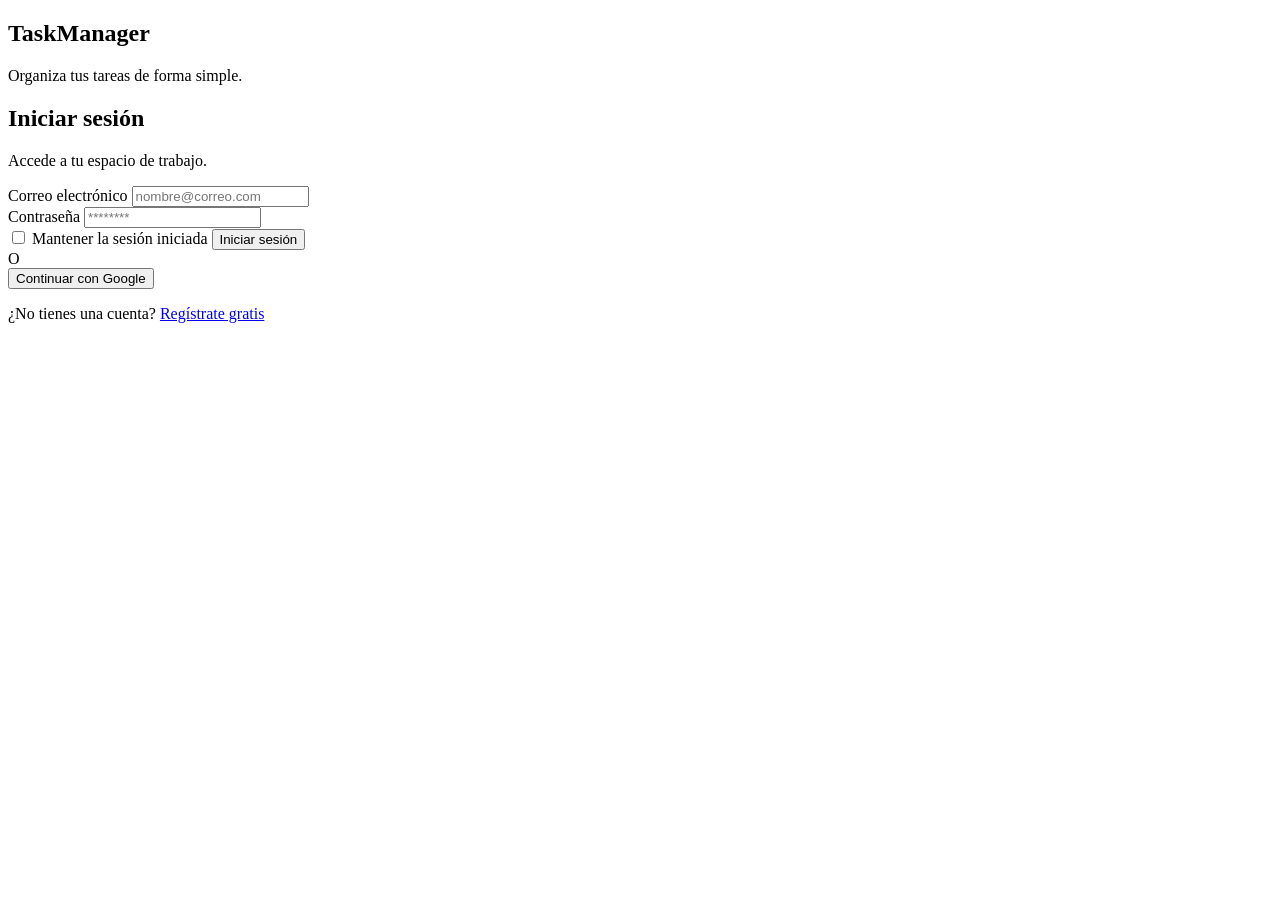
==== commit 44c58926: "Corrige carga de estilos y scripts en vistas modulares" ====
--- a/index.html
+++ b/index.html
@@ -3,21 +3,10 @@
 <head>
   <meta charset="UTF-8" />
   <meta name="viewport" content="width=device-width, initial-scale=1.0" />
-  <meta name="description" content="TaskManager: administración visual de tareas y equipos." />
   <title>TaskManager</title>
-
-  <link rel="stylesheet" href="css/global.css" />
-  <link rel="stylesheet" href="css/components.css" />
-  <link rel="stylesheet" href="css/modules/auth.css" />
-  <link rel="stylesheet" href="css/modules/board.css" />
-  <link rel="stylesheet" href="css/modules/settings.css" />
-  <link rel="stylesheet" href="css/modules/teams.css" />
-  <link rel="stylesheet" href="css/responsive.css" />
+  <script>window.location.replace("views/auth/login.html");</script>
 </head>
 <body>
-  <div id="app" aria-live="polite"></div>
-  <div id="toast-container" class="toast-container" aria-live="polite"></div>
-
-  <script type="module" src="js/app.js"></script>
+  <p>Redirigiendo a <a href="views/auth/login.html">TaskManager</a>...</p>
 </body>
 </html>
